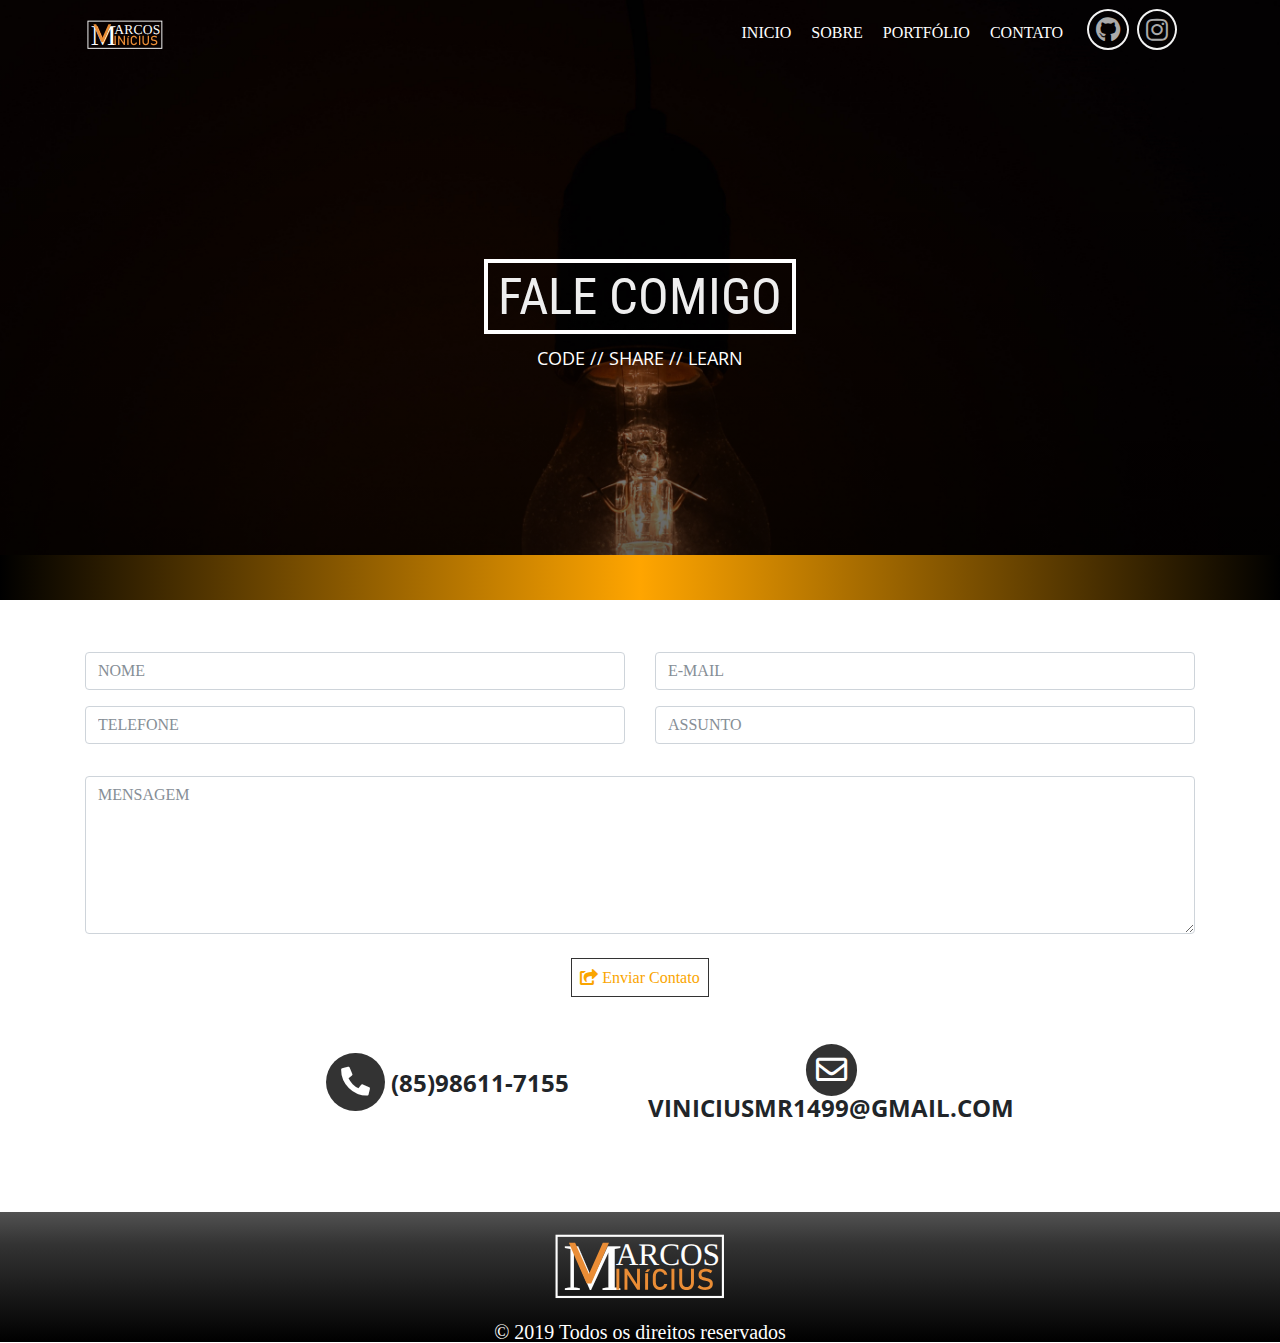
==== contato.html @ 6e96be1d "Enviando os arquivos necessários de meu portfolio" ====
<!DOCTYPE html>
<html lang="pt-BR">
<head>
    <meta charset="UTF-8">
    <meta name="viewport" content="width=device-width, initial-scale=1.0">
    <meta http-equiv="X-UA-Compatible" content="ie=edge">
    <title>Portfólio - MV</title>
    <link rel="stylesheet" href="fontawesome-free/css/all.min.css">
    <link rel="stylesheet" href="css/bootstrap.min.css">
    <link rel="stylesheet" href="css/contato.css">
</head>
<body>
    <header id="header">
        <nav class="navbar navbar-expand-lg navbar-light">
            <div class="container">
                <a href="index.html" class="navbar-brand logo-topo" title="logo"></a>
                
                <button class="navbar-toggler" data-target="#menu-principal" data-toggle="collapse" aria-controls="menu-principal" aria-expanded="false">
                    <span class="navbar-toggler-icon"></span>
                    <!-- <i class="fas fa-sliders-h"></i> -->
                </button>
                <div class="collapse navbar-collapse" id="menu-principal">
                    <ul class="navbar-nav ml-auto">
                        <li class="nav-item"><a href="index.html" class="nav-link">Inicio</a></li>
                        <li class="nav-item"><a href="sobre.html" class="nav-link">Sobre</a></li>
                        <li class="nav-item"><a href="portfolio.html" class="nav-link">Portfólio</a></li>
                        <li class="nav-item"><a href="contato.html" class="nav-link mr-4">Contato</a></li>
                        <li class="nav-item"><a href="#"><i class="fab fa-github"></i></a></li>
                        <li class="nav-item"><a href="#"><i class="fab fa-instagram"></i></a></li>
                    </ul>
                </div>
            </div>
        </nav>
        
            <h1>Fale <strong>Comigo</strong></h1>
            <p>Code // Share // Learn</p>
    </header>

        <main>
            <section id="contato">
                <div class="container">
                    <form>
                        <div class="row">
                            <div class="col-sm-12 col-md-6 col-lg-6 col-x-l6">
                                <div class="form-group">
                                    <input type="text" class="form-control" placeholder="NOME" required>
                                </div>
                            </div>

                            <div class="col-sm-12 col-md-6 col-lg-6 col-x-l6">
                                <div class="form-group">
                                    <input type="email" class="form-control" placeholder="E-MAIL" required>
                                </div>
                            </div>

                            <div class="col-sm-12 col-md-6 col-lg-6 col-x-l6">
                                <div class="form-group">
                                    <input type="tel" class="form-control" placeholder="TELEFONE" required>
                                </div>
                            </div>

                            <div class="col-sm-12 col-md-6 col-lg-6 col-x-l6">
                                <div class="form-group">
                                    <input type="text" class="form-control" placeholder="ASSUNTO" required>
                                </div>
                            </div>

                            <div class="col-sm-12 col-md-12 col-lg-12 col-xl-12 mt-3">
                                <div class="form-group">
                                    <textarea cols="30" rows="6" class="form-control" placeholder="MENSAGEM" required></textarea>
                                </div>
                            </div>
                        </div>
                        <div class="form-group mt-2">
                            <button type="submit" class="botao-medio"><i class="fas fa-share-square"></i> Enviar Contato</button>
                        </div>
                    </form>                   
                </div>
            </section>
            <section id="icones">
                <div class="icone">
                        <h2 class=""><i class="fas fa-phone"></i> (85)98611-7155</h2> 
                </div>
                <div class="icone">
                    <h2 class=""><i class="far fa-envelope"></i> viniciusmr1499@gmail.com</h2> 
                </div>

            </section>
        </main>

        <footer id=footer>
            <div class="logo-rodape">
                <a href="index.html">
                    <img src="img/vinicius_logo_MV.svg" alt="logo-rodape">
                </a>
                <p class="lead">&copy; 2019 Todos os direitos reservados</p>
            </div>
        </footer>


    <script src="js/jquery-3.4.1.min.js"></script>
    <script src="js/popper.js"></script>
    <script src="js/bootstrap.min.js"></script>
</body>
</html>
---- css/contato.css ----
@import url('../atomos/botoes.css');
@import url('../atomos/fontes.css');
@import url('../atomos/inputs.css');
@import url('../moleculas/reset.css');
@import url('../moleculas/formularios.css');
@import url('../organismos/contato/header.css');
@import url('../organismos/contato/main.css');
@import url('../organismos/contato/footer.css');
@import url('../organismos/media_query/contato/_footer.css');
@import url('../organismos/media_query/contato/_header.css');
@import url('../organismos/media_query/contato/_main.css');
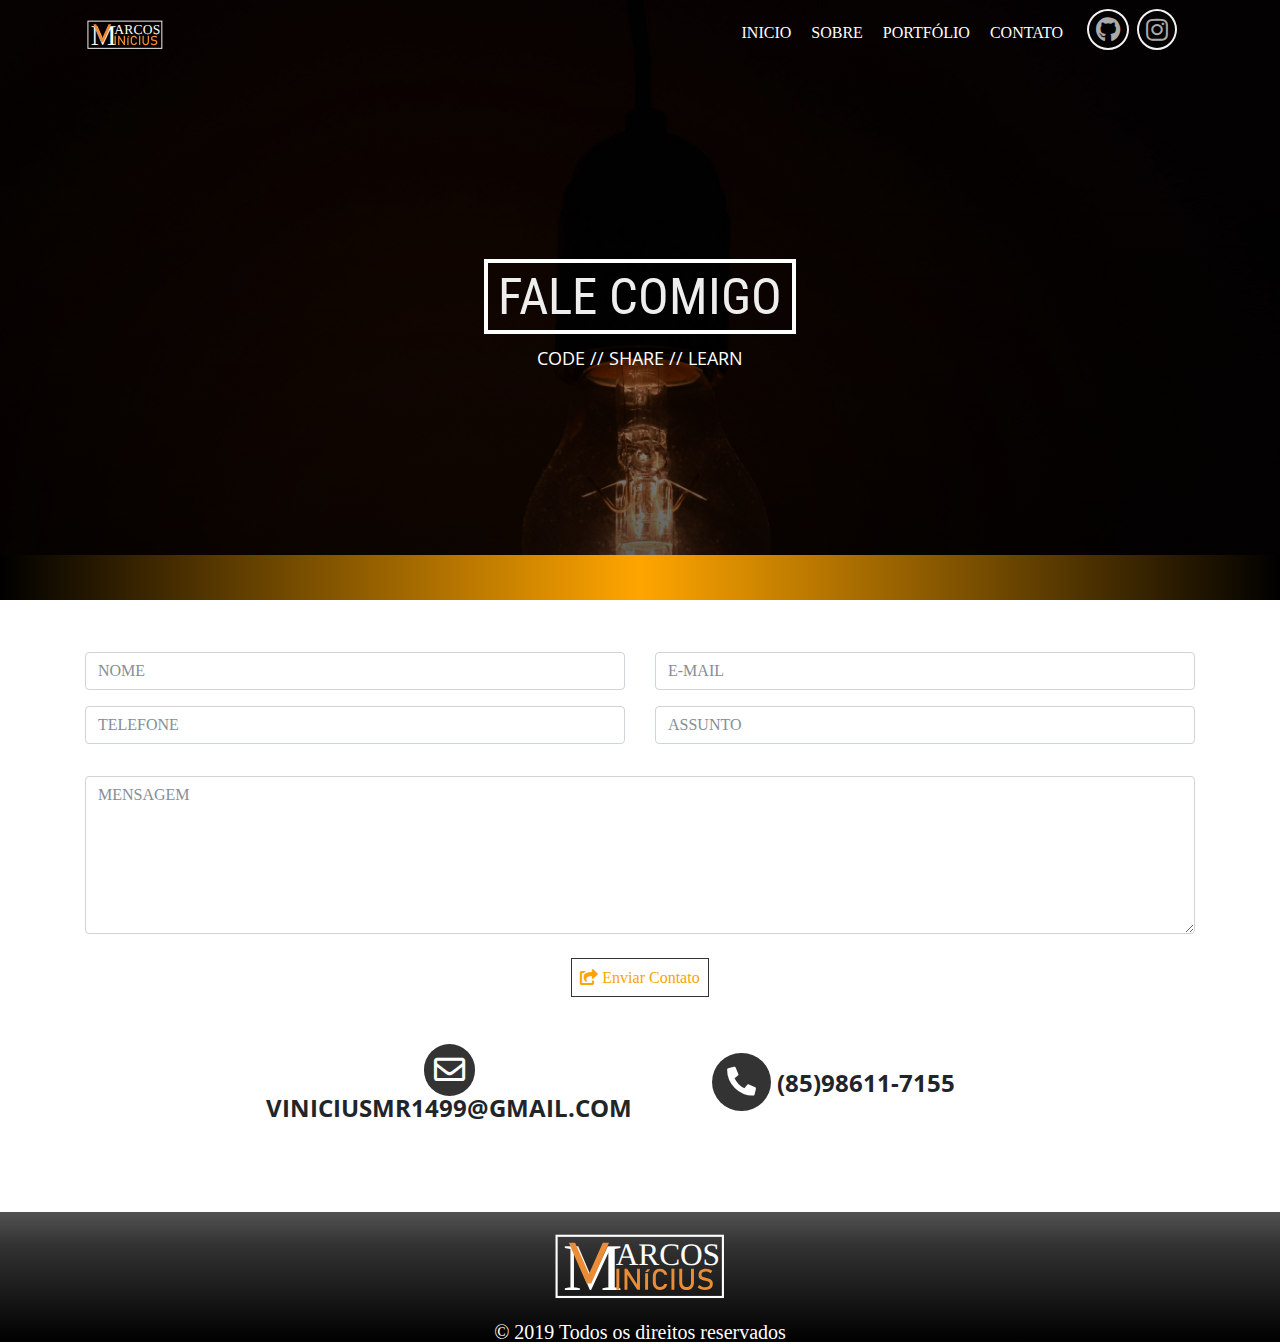
==== commit 43aaee4e: "Finalizado  responsivo" ====
--- a/contato.html
+++ b/contato.html
@@ -4,7 +4,7 @@
     <meta charset="UTF-8">
     <meta name="viewport" content="width=device-width, initial-scale=1.0">
     <meta http-equiv="X-UA-Compatible" content="ie=edge">
-    <title>Portfólio - MV</title>
+    <title>Contato - MV</title>
     <link rel="stylesheet" href="fontawesome-free/css/all.min.css">
     <link rel="stylesheet" href="css/bootstrap.min.css">
     <link rel="stylesheet" href="css/contato.css">
@@ -25,8 +25,8 @@
                         <li class="nav-item"><a href="sobre.html" class="nav-link">Sobre</a></li>
                         <li class="nav-item"><a href="portfolio.html" class="nav-link">Portfólio</a></li>
                         <li class="nav-item"><a href="contato.html" class="nav-link mr-4">Contato</a></li>
-                        <li class="nav-item"><a href="#"><i class="fab fa-github"></i></a></li>
-                        <li class="nav-item"><a href="#"><i class="fab fa-instagram"></i></a></li>
+                        <li class="nav-item"><a href="https://viniciusmr1499.github.io/Portfolio/" target="_blank"><i class="fab fa-github"></i></a></li>
+                        <li class="nav-item"><a href="https://www.instagram.com/vinicius_mr86/" target="_blank"><i class="fab fa-instagram"></i></a></li>
                     </ul>
                 </div>
             </div>
@@ -78,13 +78,13 @@
                 </div>
             </section>
             <section id="icones">
-                <div class="icone">
-                        <h2 class=""><i class="fas fa-phone"></i> (85)98611-7155</h2> 
+                
+                <div class="icone icone-2">
+                    <h2><i class="far fa-envelope"></i> viniciusmr1499@gmail.com</h2> 
                 </div>
                 <div class="icone">
-                    <h2 class=""><i class="far fa-envelope"></i> viniciusmr1499@gmail.com</h2> 
+                    <h2><i class="fas fa-phone"></i> (85)98611-7155</h2> 
                 </div>
-
             </section>
         </main>
 
--- a/css/contato.css
+++ b/css/contato.css
@@ -6,8 +6,9 @@
 @import url('../organismos/contato/header.css');
 @import url('../organismos/contato/main.css');
 @import url('../organismos/contato/footer.css');
-@import url('../organismos/media_query/contato/_footer.css');
+
+/* @import url('../organismos/media_query/contato/_footer.css');
 @import url('../organismos/media_query/contato/_header.css');
 @import url('../organismos/media_query/contato/_main.css');
+ */
 
-
